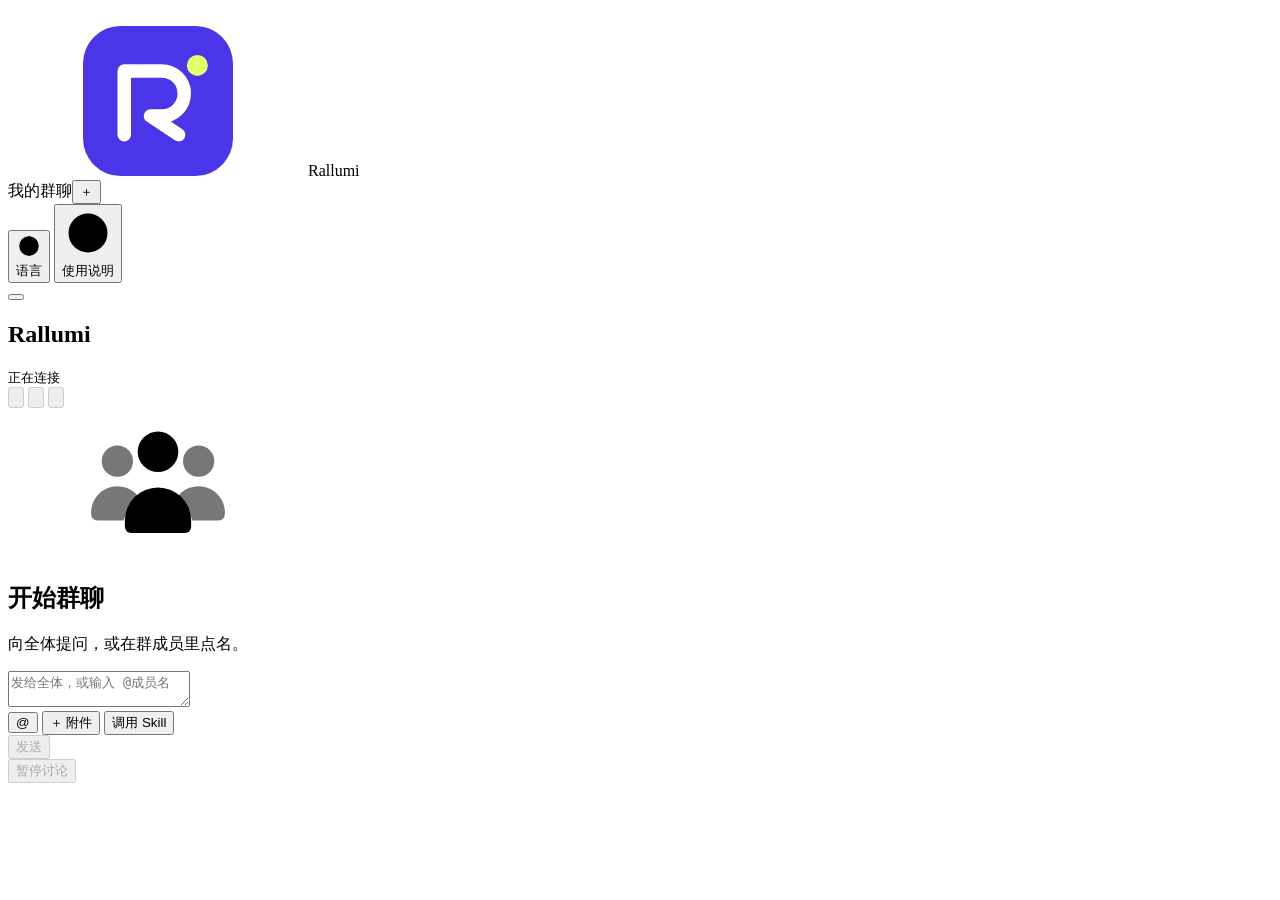
==== service/public/index.html @ 7ef9ff4a "Release Rallumi macOS preview" ====
<!doctype html><html lang="en"><head><meta charset="utf-8"><meta name="viewport" content="width=device-width,initial-scale=1"><title>Rallumi</title><link rel="stylesheet" href="/style.css?v=rallumi-identity"></head><body>
<svg class="icon-definitions" xmlns="http://www.w3.org/2000/svg" aria-hidden="true" width="0" height="0">
  <symbol id="rallumi-symbol" viewBox="0 0 40 40">
    <rect width="40" height="40" rx="10" fill="#4a36e8"/>
    <path d="M11 29V12h10a6 6 0 0 1 0 12h-3l7.5 5" fill="none" stroke="#fff" stroke-width="3.6" stroke-linecap="round" stroke-linejoin="round"/>
    <circle cx="30.5" cy="10.5" r="2.8" fill="#e3ff6a"/>
  </symbol>
  <symbol id="avatar-person" viewBox="0 0 24 24">
    <circle cx="12" cy="7.5" r="3.5" fill="currentColor"/>
    <path d="M5.5 19v-1a6.5 6.5 0 0 1 13 0v1a1 1 0 0 1-1 1h-11a1 1 0 0 1-1-1Z" fill="currentColor"/>
  </symbol>
  <symbol id="avatar-group" viewBox="0 0 24 24">
    <g fill="currentColor" opacity=".53">
      <circle cx="5.5" cy="8.5" r="2.5"/><circle cx="18.5" cy="8.5" r="2.5"/>
      <path d="M1.3 17v-.4A4.2 4.2 0 0 1 9 14.4a7.3 7.3 0 0 0-2.5 3.6H2.3a1 1 0 0 1-1-1Zm21.4 0v-.4a4.2 4.2 0 0 0-7.7-2.2 7.3 7.3 0 0 1 2.5 3.6h4.2a1 1 0 0 0 1-1Z"/>
    </g>
    <g fill="currentColor">
      <circle cx="12" cy="7" r="3.25"/>
      <path d="M6.7 19v-1a5.3 5.3 0 0 1 10.6 0v1a1 1 0 0 1-1 1H7.7a1 1 0 0 1-1-1Z"/>
    </g>
  </symbol>
</svg>
<main id="app-layout">
<aside id="group-sidebar" aria-label="群聊列表">
  <div class="brand"><svg class="brand-symbol" aria-hidden="true"><use href="#rallumi-symbol"/></svg><span id="product-name">Rallumi</span></div>
  <div class="section memberhead">我的群聊<button id="create" title="新建群聊" aria-label="新建群聊">＋</button></div>
  <nav id="groups" aria-label="我的群聊"></nav>
  <button id="show-archived-groups" type="button" hidden>已归档群聊</button>
  <div id="group-menu" class="group-menu" aria-label="群聊操作" hidden>
    <button id="rename-group" type="button">重命名</button>
    <button id="archive-group" class="danger-action" type="button">删除群聊</button>
  </div>
  <nav class="product-actions" aria-label="产品工具">
    <button type="button" class="header-icon sidebar-action" id="open-app-settings" title="语言" aria-haspopup="dialog"><svg viewBox="0 0 24 24" aria-hidden="true"><circle cx="12" cy="12" r="9"/><ellipse cx="12" cy="12" rx="4" ry="9"/><path d="M3 12h18"/></svg><span>语言</span></button>
    <button type="button" class="header-icon sidebar-action" id="open-guide" title="使用说明" aria-haspopup="dialog"><svg viewBox="0 0 24 24" aria-hidden="true"><circle cx="12" cy="12" r="9"/><path d="M9.4 9.2a2.7 2.7 0 0 1 5.2.9c0 1.5-1.6 1.8-2.3 2.7-.2.3-.3.6-.3 1M12 16.8h.01"/></svg><span>使用说明</span></button>
  </nav>
</aside>
<section class="chat">
<header>
  <div class="chat-heading">
    <button id="sidebar-toggle" type="button" aria-controls="group-sidebar" aria-expanded="true" aria-label="收起群聊列表" title="收起群聊列表"><span aria-hidden="true"></span></button>
    <span id="room-avatar" hidden></span>
    <div>
      <h1><span id="roomname">Rallumi</span><span id="room-member-count"></span></h1>
      <small id="status" role="status">正在连接</small>
    </div>
  </div>
  <div class="header-actions">
    <button type="button" class="header-icon" id="open-tasks" aria-label="群公告" title="群公告" aria-haspopup="dialog" disabled><svg viewBox="0 0 24 24" aria-hidden="true"><path d="M18 8a6 6 0 0 0-12 0c0 7-3 7-3 9h18c0-2-3-2-3-9M10 21h4"/></svg></button>
    <button type="button" class="header-icon" id="open-organization" aria-label="群成员" title="群成员" aria-haspopup="dialog" disabled><svg viewBox="0 0 24 24" aria-hidden="true"><circle cx="9" cy="7" r="3"/><path d="M3 20v-2a4 4 0 0 1 4-4h4a4 4 0 0 1 4 4v2m1-16a3 3 0 0 1 0 6m5 10v-2a4 4 0 0 0-3-4"/></svg></button>
    <button type="button" class="header-icon" id="open-group-settings" aria-label="群设置" title="群设置" aria-haspopup="dialog" disabled><svg viewBox="0 0 24 24" aria-hidden="true"><path d="M10 3h4l.6 2.3 1.6.9 2.3-.7 2 3.5-1.7 1.6v1.9l1.7 1.6-2 3.5-2.3-.7-1.6.9-.6 2.2h-4l-.6-2.2-1.6-.9-2.3.7-2-3.5 1.7-1.6v-1.9L3.5 9l2-3.5 2.3.7 1.6-.9z"/><circle cx="12" cy="11.5" r="2.6"/></svg></button>
  </div>
</header>
<div class="history-viewport"><div class="scroll" id="scroll"><div class="content"><button id="task-announcement" class="task-announcement" type="button" hidden></button><div id="empty"><div class="mark group-avatar" aria-hidden="true"><svg class="avatar-symbol"><use href="#avatar-group"/></svg></div><h2>开始群聊</h2><p id="emptyhint">向全体提问，或在群成员里点名。</p></div><div id="history"></div><div id="live"></div><div id="approvals"></div></div></div><div class="new-message-indicator" aria-live="polite"><button type="button" id="jump-to-latest" hidden></button></div></div>
<footer><div id="error" role="alert"></div><form id="compose"><textarea rows="2" id="message" aria-label="群消息" aria-autocomplete="list" aria-controls="mention-list" placeholder="发给全体，或输入 @成员名"></textarea><ul id="mention-list" role="listbox" aria-label="点名群成员" hidden></ul><div id="draft-files" aria-label="待发送附件"></div>
<div id="compose-task" hidden></div><div class="actions"><div class="compose-tools">
  <button type="button" id="mention-open" aria-label="点名群成员" aria-expanded="false" aria-controls="mention-list">@</button>
  <button type="button" id="attach" aria-label="添加附件" title="添加附件"><span aria-hidden="true">＋</span> 附件</button>
  <input type="file" id="file-input" multiple hidden>
  <button type="button" id="pick-skill">调用 Skill</button>
</div><div class="send-actions"><span id="send-targets"></span><button id="send" class="primary" disabled>发送</button></div></div></form><div class="discussion-actions"><button id="pause" type="button" disabled>暂停讨论</button></div></footer></section></main>
<dialog id="app-settings" aria-labelledby="app-settings-title">
  <div class="dialoghead"><h2 id="app-settings-title">产品设置</h2><button class="dialog-close" type="button" id="close-app-settings" aria-label="关闭">×</button></div>
  <label>界面语言<select id="app-language"><option value="en" lang="en">English</option><option value="zh-CN" lang="zh-CN">简体中文</option></select></label>
  <p id="app-settings-status" class="save-status" role="status"></p>
</dialog>
<dialog id="guide" aria-labelledby="guide-title">
  <div class="dialoghead"><h2 id="guide-title">使用说明</h2><button class="dialog-close" type="button" id="close-guide" aria-label="关闭">×</button></div>
  <div class="guide-content">
    <section>
      <h3>试着发一条消息</h3>
      <p>在体验群里输入下面这句并发送。首次给某位 Agent 派任务时，Rallumi 会用你的 Codex 创建会话。</p>
      <p class="guide-example" id="guide-example"></p>
    </section>
    <section>
      <h3>点名和派工</h3>
      <p>输入 @ 选择成员。统筹可以自己回答简单问题，需要协作时再请研究、执行或复核帮忙。汇总回复下方会标出回传结果的成员。</p>
    </section>
    <section>
      <h3>配置自己的群</h3>
      <p>点页顶部的群成员图标，可以添加 Agent、更改管理关系，也可以把成员关联到一个已有的 Codex 会话。群设置里可以调整字号和协作过程的显示。</p>
    </section>
    <section>
      <h3>连接不上时</h3>
      <p>确认 Codex 已登录，然后重新运行安装包里的「Install Rallumi.command」，再从侧栏打开。</p>
    </section>
  </div>
</dialog>
<dialog id="dialog"><form id="join"><div class="dialoghead"><h2>添加群成员</h2><button class="dialog-close" type="button" id="close" aria-label="关闭">×</button></div><label>会话来源<select id="source"><option value="new">新建 Codex 会话</option><option value="existing">续接已有 Codex 会话</option></select></label>
<div id="new-location">
  <label>存放位置<select id="new-project"><option value="">独立聊天</option></select></label>
  <p id="location-note" aria-live="polite"></p>
</div>
<div id="existing" hidden>
  <p id="chosen-thread">尚未选择会话</p>
  <button type="button" id="open-picker">浏览 Codex 会话</button>
</div><label>成员名<input id="name" required maxlength="16" placeholder="例如 文献"></label><label>职责<input id="role" maxlength="300" placeholder="例如 核对引用和研究依据"></label><p id="joinerror" role="alert"></p><button class="primary">加入群聊</button></form></dialog><dialog id="picker" aria-labelledby="picker-title">
  <div class="dialoghead">
    <h2 id="picker-title">选择 Codex 会话</h2>
    <button class="dialog-close" type="button" id="close-picker" aria-label="关闭会话选择">×</button>
  </div>
  <div class="catalog-filters">
    <label>搜索会话<input id="query" type="search" placeholder="输入会话标题或关键词"></label>
    <label>所属项目<select id="picker-project"><option value="*">全部项目</option><option value="">独立聊天</option></select></label>
    <label>会话范围<select id="threadview"><option value="active">当前对话</option><option value="archived">已归档</option></select></label>
  </div>
  <div class="picker-workspace">
    <section class="picker-results" aria-label="会话结果">
      <div id="picker-status" role="status"></div>
      <div id="threads"></div>
      <button type="button" id="more" hidden>加载更多</button>
    </section>
    <section class="picker-detail" aria-label="会话详情">
      <h3 id="preview-title">选择一条会话</h3>
      <dl id="preview-details" hidden>
        <dt>所属项目</dt><dd id="preview-project"></dd>
        <dt>工作目录</dt><dd id="preview-path"></dd>
        <dt>最近更新</dt><dd id="preview-date"></dd>
      </dl>
    </section>
  </div>
  <div class="picker-footer">
    <div>
      <p id="picker-note">消息与回复会写入所选的 Codex 原会话。</p>
      <p id="picker-error" role="alert"></p>
    </div>
    <button type="button" class="primary" id="use-thread" disabled>使用此会话</button>
  </div>
</dialog><dialog id="group-dialog">
<form id="new-group">
  <div class="dialoghead"><h2 id="group-editor-title">新建群聊</h2><button class="dialog-close" type="button" id="close-group" aria-label="关闭新建群聊">×</button></div>
  <label>群名称<input id="group-name" required maxlength="40" placeholder="例如 论文讨论"></label>
  <p id="group-error" role="alert"></p>
  <button id="submit-group" class="primary">创建群聊</button>
</form>
</dialog><dialog id="settings" aria-labelledby="settings-title">
  <div class="dialoghead"><h2 id="settings-title">成员设置</h2><button class="dialog-close" type="button" id="close-settings" aria-label="关闭设置">×</button></div>
  <div class="settings-scroll" tabindex="0">
  <section class="settings-section" aria-labelledby="member-profile-heading">
  <h3 id="member-profile-heading">群内资料</h3>
  <form id="rename-agent" class="rename-agent">
    <label>群内名称<input id="rename-name" required maxlength="16" autocomplete="off"></label>
    <button class="primary save-button" id="rename-save">改名</button>
  </form>
  <p id="rename-status" role="status"></p>
  <div class="profile-form">
    <div class="profile-avatar-row">
      <span id="profile-avatar-preview"></span>
      <div class="profile-avatar-tools">
        <button id="pick-avatar" type="button">更换头像</button>
        <button id="clear-avatar" type="button">恢复默认头像</button>
        <input id="profile-avatar-input" type="file" accept="image/png,image/jpeg,image/webp,image/gif" hidden>
        <small id="profile-avatar-status" role="status"></small>
      </div>
    </div>
    <form id="member-color-form">
    <fieldset class="profile-colors">
      <legend>成员颜色</legend>
      <div id="profile-color-options" class="profile-color-options"></div>
      <div class="profile-color-row">
        <label for="profile-color">自定义色值</label>
        <input id="profile-color" maxlength="7" placeholder="#4477AA" autocomplete="off" spellcheck="false">
        <button id="clear-profile-color" type="button">恢复默认颜色</button>
      </div>
    </fieldset>
    <div class="save-row"><small id="profile-color-status" class="save-status" role="status"></small><button class="primary save-button" id="save-profile-color" type="submit">保存颜色</button></div>
    </form>
    <form id="member-personality-form">
      <label>性格与沟通风格<textarea id="profile-personality" rows="2" maxlength="1000" placeholder="例如 严谨直接，先给结论，遇到不确定的证据就追问"></textarea></label>
      <div class="save-row"><small id="profile-personality-status" class="save-status" role="status"></small><button class="primary save-button" id="save-personality" type="submit">保存性格</button></div>
    </form>
  </div>
  </section>
  <section class="settings-section" aria-labelledby="member-chat-heading">
  <h3 id="member-chat-heading">Codex 会话地址</h3>
  <div class="member-chat-row">
    <p id="bound-thread-title" class="settings-note"></p>
    <button type="button" id="change-member-thread">选择会话</button>
  </div>
  <form id="member-placement" class="rename-agent" hidden>
    <label>首次创建到<select id="member-project" disabled><option value="">独立聊天</option></select></label>
    <button class="primary save-button" id="member-project-save" disabled>保存项目</button>
  </form>
  <p id="member-project-status" role="status"></p>
  </section>
  <section class="settings-section" aria-labelledby="member-run-heading">
  <h3 id="member-run-heading">Codex 运行设置</h3>
  <p class="settings-note">此处保存模型、推理强度、权限和插件，应用于该成员之后的群聊任务。</p>
  <div class="settings-grid">
    <label>模型<select id="model"></select></label>
    <label>推理强度<select id="effort"></select></label>
    <label>权限<select id="permission"></select></label>
  </div>
  <details class="plugin-settings"><summary>已安装插件</summary>
    <label><input type="checkbox" id="custom-plugins">为该成员配置插件</label>
    <div id="plugin-list"></div>
  </details>
  <div class="save-row"><p id="settings-status" class="save-status" role="status"></p><button type="button" id="reset-settings">沿用会话设置</button><button type="button" class="primary save-button" id="apply-settings" disabled>保存运行设置</button></div>
  </section>
  </div>
</dialog>
<dialog id="skill-dialog" aria-labelledby="skill-title">
  <div class="dialoghead"><h2 id="skill-title">调用 Skill</h2><button class="dialog-close" type="button" id="close-skill" aria-label="关闭 Skill 选择">×</button></div>
  <fieldset class="skill-recipients">
    <legend>执行成员</legend>
    <div class="skill-recipient-row"><div id="skill-members"></div><button type="button" id="skill-all">全选</button></div>
  </fieldset>
  <label>搜索 Skill<input id="skill-search" type="search" placeholder="按名称或用途搜索" autocomplete="off"></label>
  <div id="skill-list" role="group" aria-label="可选 Skill"></div>
  <p class="settings-note">只显示所选成员都能使用的 Skill。消息也会发给正文中点名的成员。</p>
  <p id="skill-status" role="status"></p>
  <div class="settings-actions"><button type="button" class="primary" id="apply-skill" disabled>添加到消息</button></div>
</dialog><dialog id="organization" aria-labelledby="org-title">
  <div class="dialoghead"><h2 id="org-title">群成员</h2><div class="header-actions"><button type="button" id="invite">添加成员</button><button class="dialog-close" type="button" id="org-close" aria-label="关闭群成员">×</button></div></div>
  <p id="member-management-error" role="alert"></p>
  <section id="org-workspace" aria-labelledby="org-heading">
  <h3 id="org-heading" class="member-section-title">组织架构</h3>
  <div class="org-toolbar">
    <p id="org-status" role="status">点击上级下方圆点，再点下属上方圆点。</p>
    <label><input type="checkbox" id="org-history">显示已结束的子 Agent</label>
    <button type="button" id="org-cancel" hidden>取消连线</button>
  </div>
  <div class="org-viewport" tabindex="0" role="region" aria-label="组织架构画布，可横向滚动">
    <div class="org-canvas">
      <svg id="org-lines" aria-hidden="true" xmlns="http://www.w3.org/2000/svg"></svg>
      <div id="org-levels" aria-label="管理层级"></div>
    </div>
  </div>
  <div id="org-details" aria-label="选中 Agent 详情"></div>
  </section>
  <section id="member-panel" aria-labelledby="member-list-heading">
    <h3 id="member-list-heading" class="member-section-title">成员列表</h3>
    <div id="members"></div>
  </section>
</dialog>
<dialog id="tasks-dialog" aria-labelledby="tasks-title">
  <div class="dialoghead"><h2 id="tasks-title">群公告</h2><button class="dialog-close" id="close-tasks" type="button" aria-label="关闭群公告">×</button></div>
  <div id="task-cards"></div>
  <button id="new-task" class="primary" type="button">新建群公告</button>
</dialog>
<dialog id="task-editor" aria-labelledby="task-editor-title">
  <form id="task-form">
    <div class="dialoghead"><h2 id="task-editor-title">新建群公告</h2><button class="dialog-close" id="close-task-editor" type="button" aria-label="关闭公告编辑">×</button></div>
    <label>公告标题<input id="task-title" maxlength="80" required></label>
    <label>必须遵守<textarea id="task-requirements" rows="4" maxlength="6000" required placeholder="例如 保留实习经历，最终交付一页 PDF"></textarea></label>
    <label>参考资料<textarea id="task-reference" rows="2" maxlength="4000" placeholder="填写文件、链接或补充说明"></textarea></label>
    <p id="task-editor-source"></p>
    <div class="save-row"><p id="task-error" class="save-status" role="alert"></p><button id="save-task" class="primary save-button" type="submit">保存群公告</button></div>
  </form>
</dialog>
<dialog id="group-settings" aria-labelledby="group-settings-title">
  <div class="dialoghead"><h2 id="group-settings-title">群设置</h2><button class="dialog-close" id="close-group-settings" type="button" aria-label="关闭群设置">×</button></div>
  <div class="settings-scroll" tabindex="0">
  <section class="settings-section" aria-labelledby="group-avatar-heading">
    <h3 id="group-avatar-heading">群头像</h3>
    <div class="profile-avatar-row">
      <span id="group-avatar-preview"></span>
      <div class="profile-avatar-tools">
        <button id="pick-group-avatar" type="button">更换群头像</button>
        <button id="clear-group-avatar" type="button">恢复默认</button>
        <input id="group-avatar-input" type="file" accept="image/png,image/jpeg,image/webp,image/gif" hidden>
        <small id="group-avatar-status" role="status"></small>
      </div>
    </div>
  </section>
  <form id="group-settings-form" class="settings-section" aria-labelledby="group-display-heading">
    <h3 id="group-display-heading">聊天显示</h3>
    <div class="font-setting">
      <div class="font-setting-label">
        <span id="chat-font-label">聊天字号</span>
        <div class="font-stepper" role="group" aria-labelledby="chat-font-label">
          <button id="decrease-chat-font" type="button" aria-label="缩小聊天字号">−</button>
          <output id="chat-font-value" for="decrease-chat-font increase-chat-font">14 px</output>
          <button id="increase-chat-font" type="button" aria-label="放大聊天字号">+</button>
        </div>
      </div>
      <div id="chat-font-preview" class="chat-font-preview" aria-label="聊天字号预览">
        <div class="msg msg-agent"><article><div class="meta">Agent<small>10:24</small></div><div class="body">这是聊天字号预览。</div></article></div>
      </div>
    </div>
    <label class="group-setting-toggle"><input id="show-agent-interactions" type="checkbox"><span>显示 Agent 协作过程</span></label>
    <p class="settings-note">关闭后，主聊天保留最终回复和贡献成员。派工、下属回传和中间进度可以随时重新显示。</p>
    <div class="save-row"><p id="group-settings-status" class="save-status" role="alert"></p><button id="save-group-settings" class="primary save-button" type="submit">保存显示设置</button></div>
  </form>
  </div>
</dialog>
<dialog id="archived-groups" aria-labelledby="archived-groups-title">
  <div class="dialoghead"><h2 id="archived-groups-title">已归档群聊</h2><button class="dialog-close" id="close-archived-groups" type="button" aria-label="关闭已归档群聊">×</button></div>
  <div id="archived-group-list"></div>
  <p id="archived-groups-error" role="alert"></p>
</dialog>
<dialog id="remove-message" aria-labelledby="remove-message-title">
  <div class="dialoghead"><h2 id="remove-message-title">移除消息</h2><button class="dialog-close" id="close-remove-message" type="button" aria-label="关闭移除消息">×</button></div>
  <p>仅移除会隐藏这条消息，并从今后补发的群聊上下文里排除。已经进入 Codex 会话的内容仍在原会话里。</p>
  <p>重置上下文会让全群成员下次从新会话开始。旧对话可在 Codex 查看，先前的待重试请求会清除。</p>
  <p id="remove-message-error" role="alert"></p>
  <div class="settings-actions"><button id="hide-message" type="button">仅移除</button><button id="reset-message" class="primary" type="button">移除并重置上下文</button></div>
</dialog>
<script src="/ui.js?v=rallumi-identity" type="module"></script></body></html>
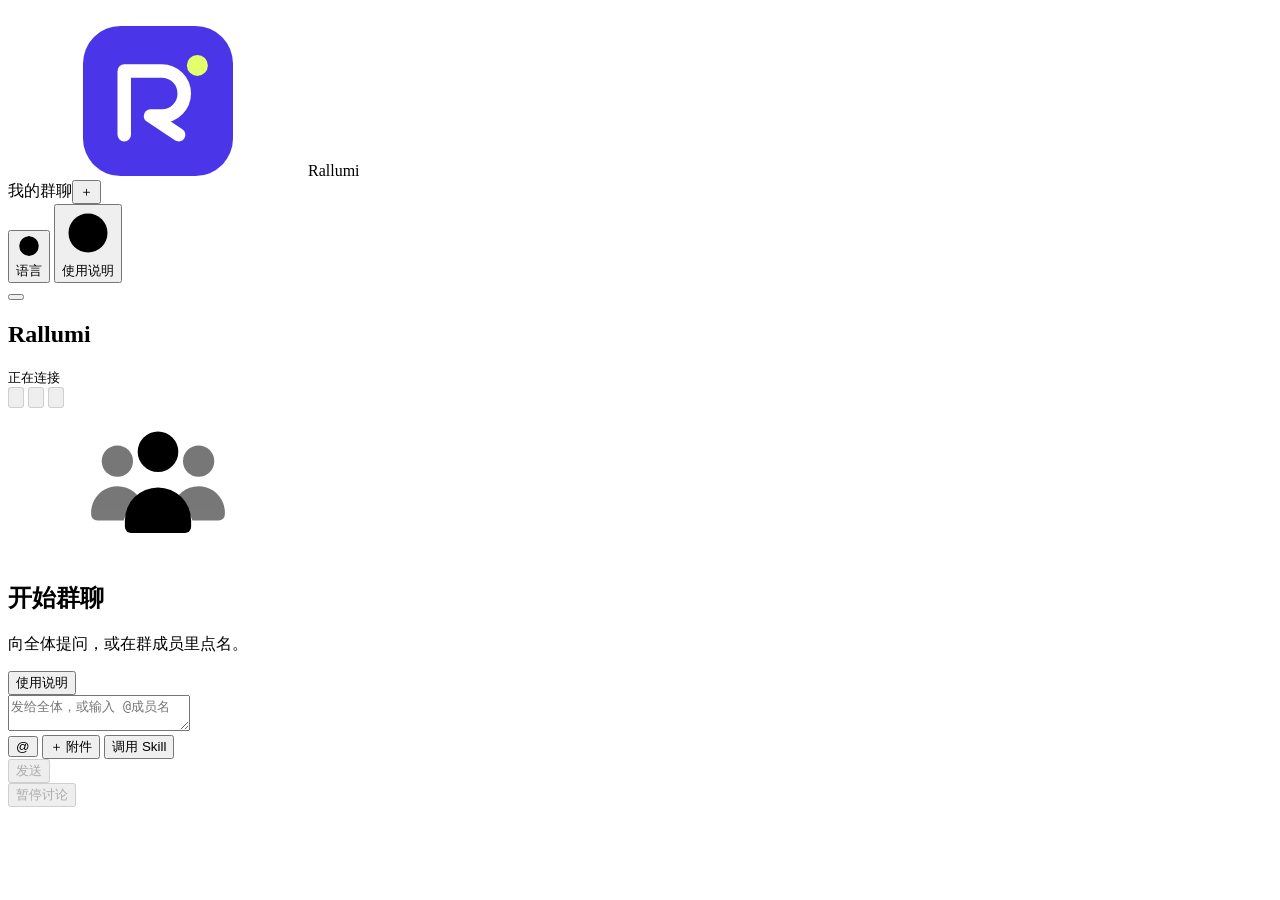
==== commit 62f4fb53: "Prepare Rallumi v0.2.0 macOS preview" ====
--- a/service/public/index.html
+++ b/service/public/index.html
@@ -51,14 +51,14 @@
     <button type="button" class="header-icon" id="open-group-settings" aria-label="群设置" title="群设置" aria-haspopup="dialog" disabled><svg viewBox="0 0 24 24" aria-hidden="true"><path d="M10 3h4l.6 2.3 1.6.9 2.3-.7 2 3.5-1.7 1.6v1.9l1.7 1.6-2 3.5-2.3-.7-1.6.9-.6 2.2h-4l-.6-2.2-1.6-.9-2.3.7-2-3.5 1.7-1.6v-1.9L3.5 9l2-3.5 2.3.7 1.6-.9z"/><circle cx="12" cy="11.5" r="2.6"/></svg></button>
   </div>
 </header>
-<div class="history-viewport"><div class="scroll" id="scroll"><div class="content"><button id="task-announcement" class="task-announcement" type="button" hidden></button><div id="empty"><div class="mark group-avatar" aria-hidden="true"><svg class="avatar-symbol"><use href="#avatar-group"/></svg></div><h2>开始群聊</h2><p id="emptyhint">向全体提问，或在群成员里点名。</p></div><div id="history"></div><div id="live"></div><div id="approvals"></div></div></div><div class="new-message-indicator" aria-live="polite"><button type="button" id="jump-to-latest" hidden></button></div></div>
-<footer><div id="error" role="alert"></div><form id="compose"><textarea rows="2" id="message" aria-label="群消息" aria-autocomplete="list" aria-controls="mention-list" placeholder="发给全体，或输入 @成员名"></textarea><ul id="mention-list" role="listbox" aria-label="点名群成员" hidden></ul><div id="draft-files" aria-label="待发送附件"></div>
+<div class="history-viewport"><div class="scroll" id="scroll"><div class="content"><button id="task-announcement" class="task-announcement" type="button" hidden></button><div id="empty"><div class="mark group-avatar" aria-hidden="true"><svg class="avatar-symbol"><use href="#avatar-group"/></svg></div><h2>开始群聊</h2><p id="emptyhint">向全体提问，或在群成员里点名。</p><button type="button" id="empty-guide">使用说明</button></div><div id="history"></div><div id="pending-send"></div><div id="live"></div><div id="approvals"></div></div></div><div class="new-message-indicator" aria-live="polite"><button type="button" id="jump-to-latest" hidden></button></div></div>
+<footer><div id="error" role="alert"></div><form id="compose"><div id="reply-draft" hidden><span id="reply-preview"></span><button type="button" id="cancel-reply" aria-label="取消引用" title="取消引用">×</button></div><textarea rows="2" id="message" aria-label="群消息" aria-autocomplete="list" aria-controls="mention-list" placeholder="发给全体，或输入 @成员名"></textarea><ul id="mention-list" role="listbox" aria-label="点名群成员" hidden></ul><div id="draft-files" aria-label="待发送附件"></div>
 <div id="compose-task" hidden></div><div class="actions"><div class="compose-tools">
   <button type="button" id="mention-open" aria-label="点名群成员" aria-expanded="false" aria-controls="mention-list">@</button>
   <button type="button" id="attach" aria-label="添加附件" title="添加附件"><span aria-hidden="true">＋</span> 附件</button>
   <input type="file" id="file-input" multiple hidden>
   <button type="button" id="pick-skill">调用 Skill</button>
-</div><div class="send-actions"><span id="send-targets"></span><button id="send" class="primary" disabled>发送</button></div></div></form><div class="discussion-actions"><button id="pause" type="button" disabled>暂停讨论</button></div></footer></section></main>
+</div><div class="send-actions"><span id="send-targets"></span><button id="send" class="primary" disabled>发送</button></div></div></form><div class="discussion-actions"><button id="stop-discussion" type="button" hidden>结束当前讨论</button><button id="pause" type="button" disabled>暂停讨论</button></div></footer></section></main>
 <dialog id="app-settings" aria-labelledby="app-settings-title">
   <div class="dialoghead"><h2 id="app-settings-title">产品设置</h2><button class="dialog-close" type="button" id="close-app-settings" aria-label="关闭">×</button></div>
   <label>界面语言<select id="app-language"><option value="en" lang="en">English</option><option value="zh-CN" lang="zh-CN">简体中文</option></select></label>
@@ -67,23 +67,32 @@
 <dialog id="guide" aria-labelledby="guide-title">
   <div class="dialoghead"><h2 id="guide-title">使用说明</h2><button class="dialog-close" type="button" id="close-guide" aria-label="关闭">×</button></div>
   <div class="guide-content">
+    <p class="guide-intro">把 Codex 会话接进同一个群聊。你可以点名一个 Agent，也可以让它请其他成员协作。</p>
+    <section class="guide-start">
+      <h3>发出第一条消息</h3>
+      <p>用下面的示例试试。填入后可以修改，准备好再点发送。</p>
+      <p class="guide-example" id="guide-example"></p>
+      <button type="button" class="primary" id="guide-insert">填入示例</button>
+      <p id="guide-example-status" role="status"></p>
+    </section>
     <section>
-      <h3>试着发一条消息</h3>
-      <p>在体验群里输入下面这句并发送。首次给某位 Agent 派任务时，Rallumi 会用你的 Codex 创建会话。</p>
-      <p class="guide-example" id="guide-example"></p>
+      <h3>选择消息发给谁</h3>
+      <p>输入 @ 搜索成员。普通消息默认发给全群。引用成员的消息时，默认只发给该成员。发送前可在输入框下方确认收件人。</p>
     </section>
     <section>
-      <h3>点名和派工</h3>
-      <p>输入 @ 选择成员。统筹可以自己回答简单问题，需要协作时再请研究、执行或复核帮忙。汇总回复下方会标出回传结果的成员。</p>
-    </section>
-    <section>
-      <h3>配置自己的群</h3>
-      <p>点页顶部的群成员图标，可以添加 Agent、更改管理关系，也可以把成员关联到一个已有的 Codex 会话。群设置里可以调整字号和协作过程的显示。</p>
-    </section>
-    <section>
-      <h3>连接不上时</h3>
-      <p>确认 Codex 已登录，然后重新运行安装包里的「Install Rallumi.command」，再从侧栏打开。</p>
-    </section>
+      <h3>接入已有 Codex 会话</h3>
+      <p>在群成员里添加成员，选择「续接已有 Codex 会话」。该成员会沿用原会话的上下文，之后的任务和回复也会写回原会话。</p>
+      <button type="button" id="guide-members">打开群成员</button>
+    </section>
+    <details>
+      <summary>发送后想停下来</summary>
+      <p>点「结束当前讨论」可取消尚未执行的任务，并停止本轮回复。之后可以直接发新消息。</p>
+    </details>
+    <details>
+      <summary>语言与连接帮助</summary>
+      <p>在左侧打开语言设置，可切换中文和英文。</p>
+      <p>如果一直显示未连接，先关闭并重新打开 Rallumi 面板，再确认 Codex 已登录。</p>
+    </details>
   </div>
 </dialog>
 <dialog id="dialog"><form id="join"><div class="dialoghead"><h2>添加群成员</h2><button class="dialog-close" type="button" id="close" aria-label="关闭">×</button></div><label>会话来源<select id="source"><option value="new">新建 Codex 会话</option><option value="existing">续接已有 Codex 会话</option></select></label>
